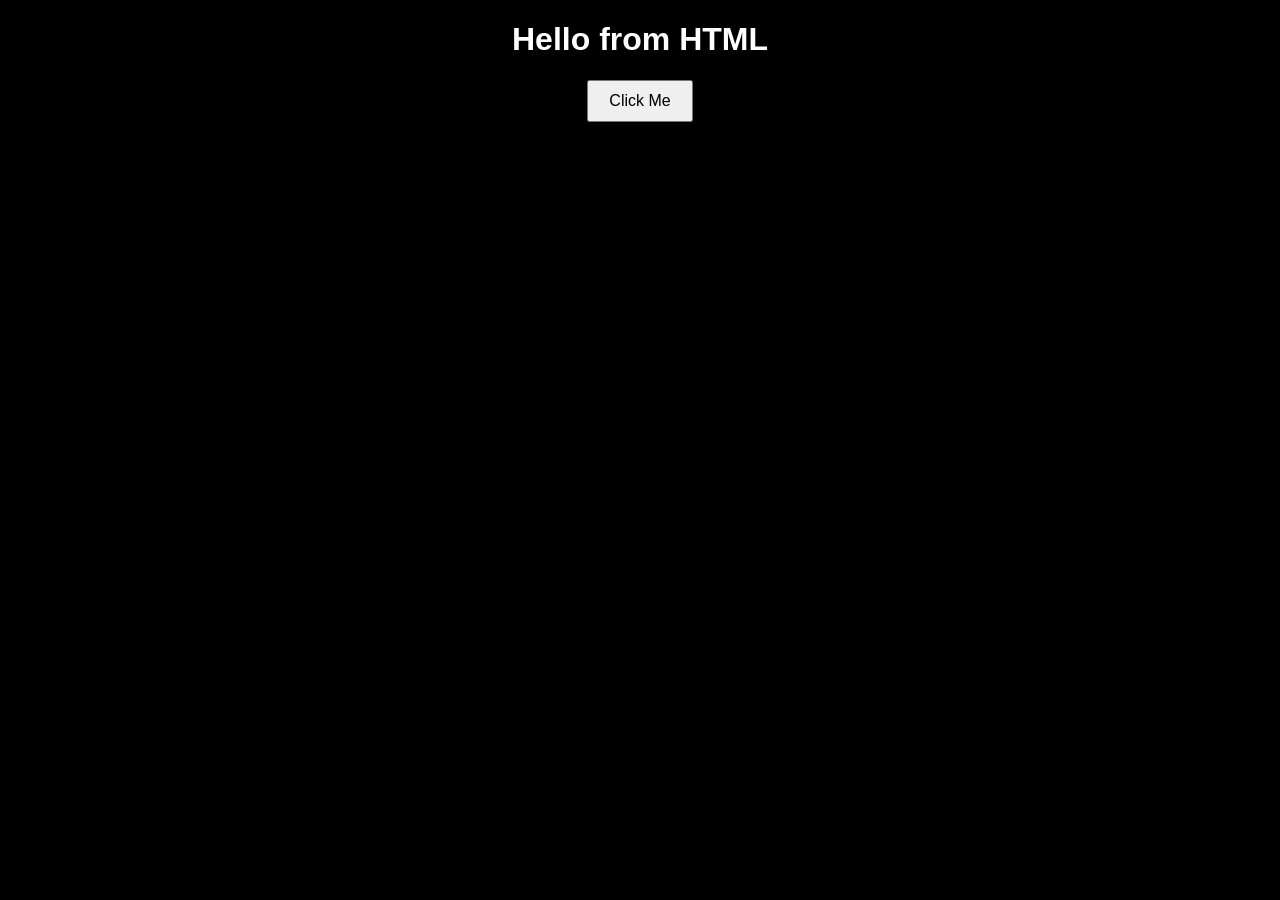
==== index.html @ f71fb88a "Add files via upload" ====
<!DOCTYPE html>
<html>
<head>
    <meta charset="UTF-8">
    <title>Test Page</title>
    <link rel="stylesheet" href="style.css"> <!-- CSS connect -->
</head>
<body>
    <h1>Hello from HTML</h1>
    <button onclick="showMessage()">Click Me</button>

    <script src="script.js"></script> <!-- JS connect -->
</body>
</html>
---- style.css ----
body {
    background-color: black;
    color: white;
    font-family: Arial, sans-serif;
    text-align: center;
}
button {
    padding: 10px 20px;
    font-size: 16px;
}
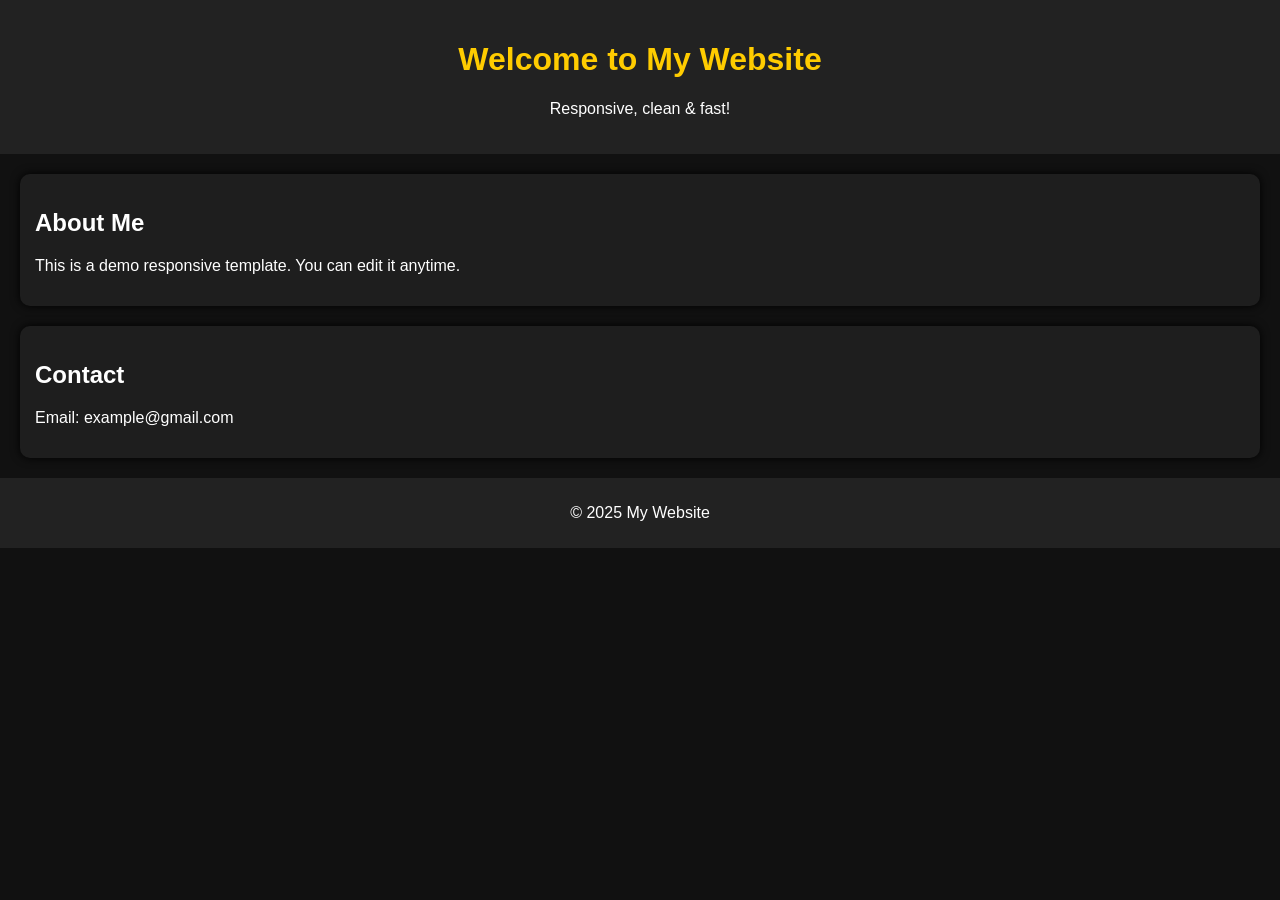
==== commit dffb345c: "Add files via upload" ====
--- a/index.html
+++ b/index.html
@@ -1,14 +1,33 @@
 <!DOCTYPE html>
-<html>
+<html lang="en">
 <head>
     <meta charset="UTF-8">
-    <title>Test Page</title>
-    <link rel="stylesheet" href="style.css"> <!-- CSS connect -->
+    <meta name="viewport" content="width=device-width, initial-scale=1.0">
+    <title>My Website</title>
+    <link rel="stylesheet" href="style.css">
 </head>
 <body>
-    <h1>Hello from HTML</h1>
-    <button onclick="showMessage()">Click Me</button>
+    <header>
+        <h1>Welcome to My Website</h1>
+        <p>Responsive, clean & fast!</p>
+    </header>
 
-    <script src="script.js"></script> <!-- JS connect -->
+    <main>
+        <section class="card">
+            <h2>About Me</h2>
+            <p>This is a demo responsive template. You can edit it anytime.</p>
+        </section>
+
+        <section class="card">
+            <h2>Contact</h2>
+            <p>Email: example@gmail.com</p>
+        </section>
+    </main>
+
+    <footer>
+        <p>© 2025 My Website</p>
+    </footer>
+
+    <script src="script.js"></script>
 </body>
 </html>
--- a/style.css
+++ b/style.css
@@ -1,10 +1,32 @@
 body {
-    background-color: black;
-    color: white;
     font-family: Arial, sans-serif;
+    margin: 0;
+    padding: 0;
+    background: #111;
+    color: #fff;
+}
+
+header {
+    background: #222;
+    padding: 20px;
     text-align: center;
 }
-button {
-    padding: 10px 20px;
-    font-size: 16px;
+
+h1 {
+    color: #ffcc00;
+}
+
+.card {
+    background: #1e1e1e;
+    margin: 20px;
+    padding: 15px;
+    border-radius: 10px;
+    box-shadow: 0 0 10px #000;
+}
+
+footer {
+    background: #222;
+    text-align: center;
+    padding: 10px;
+    margin-top: 20px;
 }
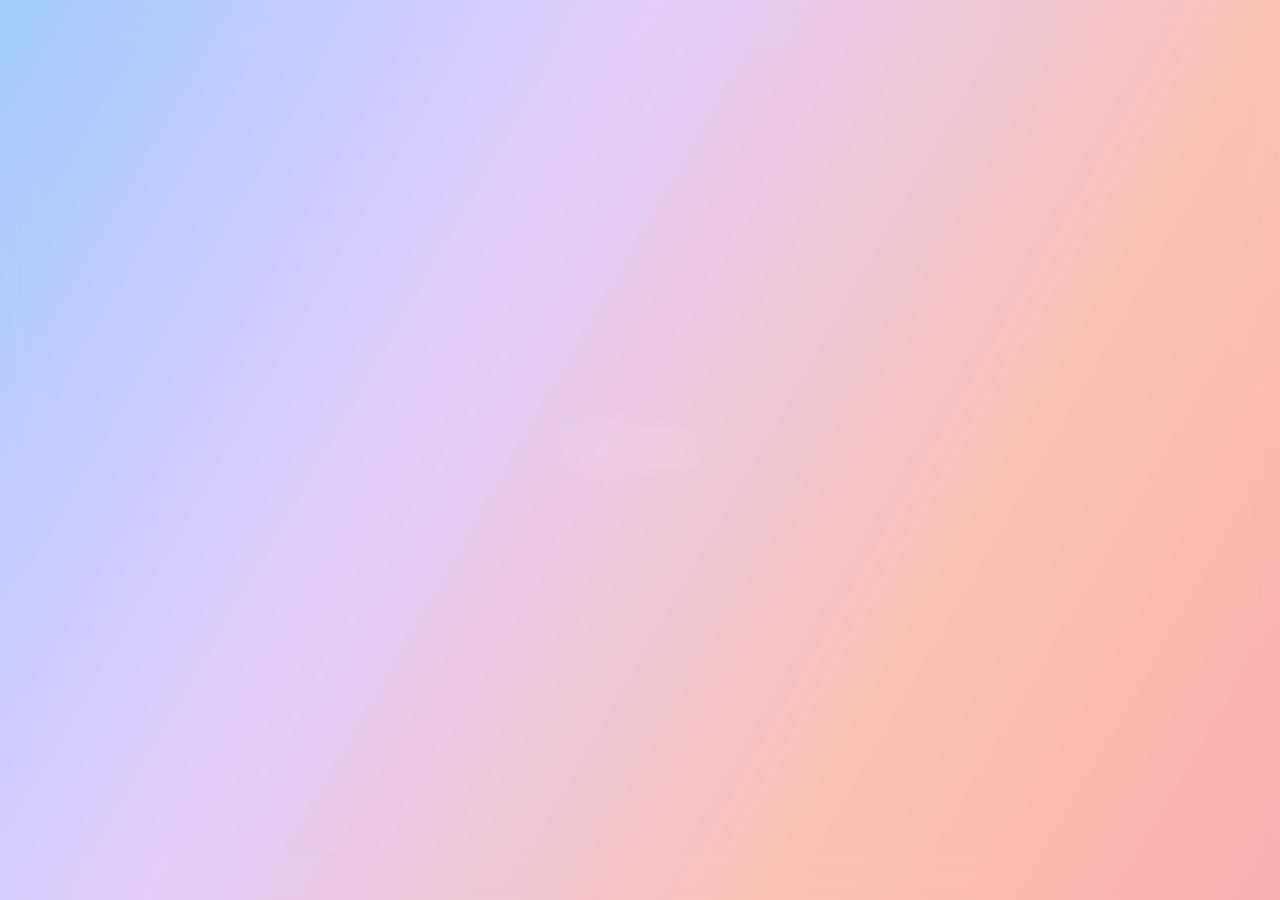
==== commit d74b22dc: "index.html" ====
--- a/index.html
+++ b/index.html
@@ -1,33 +1,115 @@
 <!DOCTYPE html>
-<html lang="en">
+<html lang="hi">
 <head>
-    <meta charset="UTF-8">
-    <meta name="viewport" content="width=device-width, initial-scale=1.0">
-    <title>My Website</title>
-    <link rel="stylesheet" href="style.css">
+<meta charset="UTF-8" />
+<meta name="viewport" content="width=device-width,initial-scale=1" />
+<title>Secure Login</title>
+<style>
+  :root{
+    --blur: 18px;
+    --overlay: rgba(240,240,255,0.20);
+    --hotspot-size: 28px;
+  }
+  html,body{
+    height:100%; margin:0;
+  }
+  body{
+    font-family: system-ui, sans-serif;
+    background: linear-gradient(120deg,#8ec5fc,#e0c3fc,#fcb69f,#ff9a9e,#a1c4fd,#c2ffd8);
+    background-size: 180% 180%;
+    animation: bgMove 12s ease-in-out infinite;
+    overflow:hidden;
+  }
+  @keyframes bgMove{
+    0%{ background-position: 0% 50%; }
+    50%{ background-position: 100% 50%; }
+    100%{ background-position: 0% 50%; }
+  }
+  .blur-overlay{
+    position:fixed; inset:0;
+    backdrop-filter: blur(var(--blur));
+    -webkit-backdrop-filter: blur(var(--blur));
+    background: var(--overlay);
+    z-index: 9999;
+  }
+  .hidden-input{
+    position: fixed;
+    right: 6px; bottom: 6px;
+    width: 1px; height: 1px;
+    opacity: 0;
+    z-index: 10001;
+    border: 0; outline: none; background: transparent;
+  }
+  .sr-only{
+    position:absolute; width:1px; height:1px; margin:-1px;
+    overflow:hidden; clip:rect(0,0,0,0);
+  }
+  .hotspot{
+    position: fixed;
+    right: 6px; bottom: 6px;
+    width: var(--hotspot-size); height: var(--hotspot-size);
+    z-index: 10000;
+    background: transparent; border: none;
+  }
+  .watermark{
+    position: fixed; inset: 0;
+    display: grid; place-items: center;
+    color: rgba(255,255,255,0.65);
+    font-weight: 700;
+    text-transform: uppercase;
+    pointer-events: none;
+    mix-blend-mode: lighten;
+  }
+</style>
 </head>
 <body>
-    <header>
-        <h1>Welcome to My Website</h1>
-        <p>Responsive, clean & fast!</p>
-    </header>
 
-    <main>
-        <section class="card">
-            <h2>About Me</h2>
-            <p>This is a demo responsive template. You can edit it anytime.</p>
-        </section>
+<div class="watermark">Secure Area</div>
+<div class="blur-overlay" id="overlay"></div>
+<label for="pwd" class="sr-only">Enter Password</label>
+<input type="password" id="pwd" class="hidden-input" autocomplete="off" />
+<button class="hotspot" id="tap"></button>
 
-        <section class="card">
-            <h2>Contact</h2>
-            <p>Email: example@gmail.com</p>
-        </section>
-    </main>
+<script>
+async function sha256(str){
+  const buf = await crypto.subtle.digest("SHA-256", new TextEncoder().encode(str));
+  return Array.from(new Uint8Array(buf)).map(b=>b.toString(16).padStart(2,'0')).join('');
+}
 
-    <footer>
-        <p>© 2025 My Website</p>
-    </footer>
+// ======== CONFIG ========
+let PASS_HASH = "5e884898da28047151d0e56f8dc6292773603d0d6aabbdd62a11ef721d1542d8"; // "password"
+const SECRET_KEY = "masterkey123"; // इस key से password change mode खुलेगा
 
-    <script src="script.js"></script>
+const input = document.getElementById('pwd');
+document.getElementById('tap').addEventListener('click', ()=> input.focus());
+
+async function tryLogin(){
+  const val = input.value || "";
+  if(!val) return;
+  const inputHash = await sha256(val);
+  input.value = "";
+  
+  // ===== Password Change Mode =====
+  if(val === SECRET_KEY){
+    const newPass = prompt("Enter NEW password:");
+    if(newPass){
+      const newHash = await sha256(newPass);
+      PASS_HASH = newHash;
+      alert("New password hash:\n" + newHash + "\n\nअब इसे HTML में PASS_HASH में replace करो।");
+    }
+    return;
+  }
+
+  // ===== Normal Login =====
+  if(inputHash === PASS_HASH){
+    sessionStorage.setItem("loggedIn","true");
+    window.location.replace("a.html");
+  }
+}
+
+input.addEventListener('keydown', (e)=>{ if(e.key==="Enter") tryLogin(); });
+input.addEventListener('change', tryLogin);
+</script>
+
 </body>
-</html>+</html>
